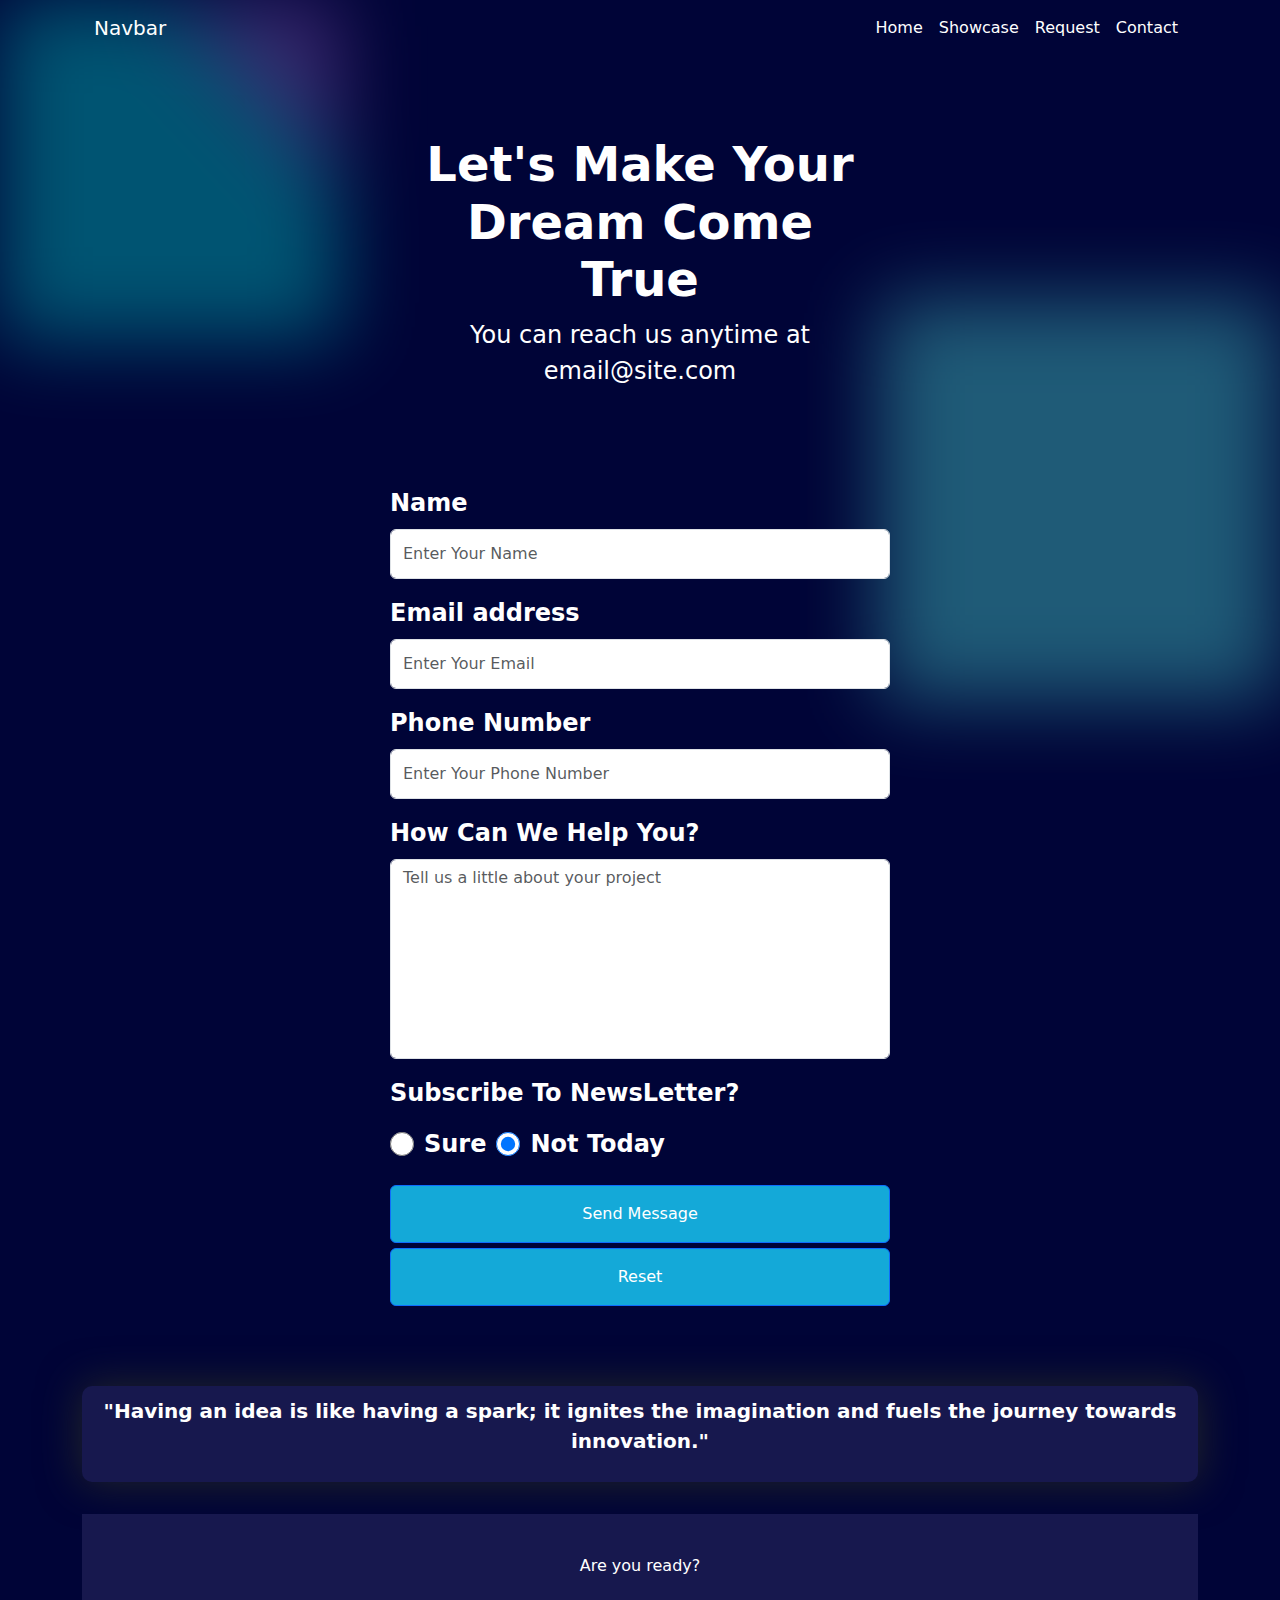
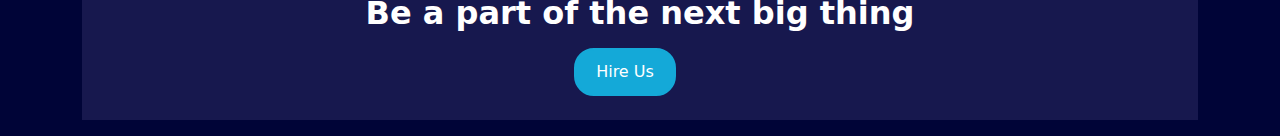
==== contact.html @ f9d52bf1 "First Commit" ====
<!DOCTYPE html>
<html lang="en">
  <head>
    <meta charset="UTF-8" />
    <meta name="viewport" content="width=device-width, initial-scale=1.0" />
    <link rel="stylesheet" href="./styles/contact.css" />
    <link
      href="https://cdn.jsdelivr.net/npm/bootstrap@5.3.3/dist/css/bootstrap.min.css"
      rel="stylesheet"
      integrity="sha384-QWTKZyjpPEjISv5WaRU9OFeRpok6YctnYmDr5pNlyT2bRjXh0JMhjY6hW+ALEwIH"
      crossorigin="anonymous"
    />
    <script
      src="https://cdn.jsdelivr.net/npm/bootstrap@5.3.3/dist/js/bootstrap.min.js"
      integrity="sha384-0pUGZvbkm6XF6gxjEnlmuGrJXVbNuzT9qBBavbLwCsOGabYfZo0T0to5eqruptLy"
      crossorigin="anonymous"
    ></script>
    <title>contact</title>
  </head>
  <body>
    <!-- NavBar -->
    <div class="container">
      <!-- NavBar -->
      <nav class="navbar navbar-expand-lg navbar-light">
        <div class="container-fluid">
          <a class="navbar-brand text-white" href="#">Navbar</a>
          <button
            class="navbar-toggler"
            type="button"
            data-bs-toggle="collapse"
            data-bs-target="#navbarNav"
            aria-controls="navbarNav"
            aria-expanded="false"
            aria-label="Toggle navigation"
          >
            <span class="navbar-toggler-icon"> </span>
          </button>
          <div class="collapse navbar-collapse" id="navbarNav">
            <ul class="navbar-nav ms-auto text-end">
              <li class="nav-item">
                <a
                  class="nav-link active text-white"
                  aria-current="page"
                  href="/index.html"
                  >Home</a
                >
              </li>
              <li class="nav-item">
                <a class="nav-link text-white" href="/showcase.html"
                  >Showcase</a
                >
              </li>
              <li class="nav-item">
                <a class="nav-link text-white" href="/Request.html">Request</a>
              </li>
              <li class="nav-item">
                <a class="nav-link text-white" href="/contact.html">Contact</a>
              </li>
            </ul>
          </div>
        </div>
      </nav>
    </div>
    <!-- Hero Here -->
    <div class="container">
      <div class="wrapper">
        <h1>Let's Make Your<br />dream come<br />true</h1>
        <p>You can reach us anytime at<br />email@site.com</p>
      </div>
    </div>

    <div class="container">
      <div class="form-wrapper">
        <!-- Use BootStrap 5 Form Components Here -->
        <form id="Contact_form" onsubmit="return false">
          <div class="mb-3">
            <label for="nameField" class="form-label">Name</label>
            <input
              type="text"
              class="form-control"
              id="nameField"
              placeholder="Enter Your Name"
            />
          </div>
          <div class="mb-3">
            <label for="emailField" class="form-label">Email address</label>
            <input
              type="email"
              class="form-control"
              id="emailField"
              placeholder="Enter Your Email"
            />
          </div>
          <div class="mb-3">
            <label for="phoneField" class="form-label">Phone Number</label>
            <input
              type="Number"
              class="form-control"
              id="phoneField"
              placeholder="Enter Your Phone Number"
            />
          </div>
          <div class="mb-3">
            <label for="textAreaField" class="form-label"
              >How Can We Help You?</label
            >
            <textarea
              class="form-control"
              id="textAreaField"
              rows="3"
              placeholder="Tell us a little about your project"
            ></textarea>
          </div>
          <div class="mb-3">
            <label for="textAreaField" class="form-label"
              >Subscribe To NewsLetter?</label
            >
            <div class="radio-input">
              <input
                type="radio"
                name="flexRadioDefault"
                id="flexRadioDefault1"
              />
              <label>Sure</label>
              <input
                type="radio"
                name="flexRadioDefault"
                id="flexRadioDefault2"
                checked
              />
              <label>Not Today</label>
            </div>
          </div>

          <div class="btn-container">
            <button
              type="submit"
              class="btn btn-primary"
              onclick="myFunction()"
            >
              Send Message
            </button>
          </div>

          <div class="btn-container margin-top">
            <button type="reset" class="btn btn-primary">Reset</button>
          </div>
        </form>
      </div>
    </div>

    <!-- Quote Stuff -->
    <div class="container quote-container">
      <div class="quote-wrapper">
        <blockquote class="blockquote text-white">
          <p>
            "Having an idea is like having a spark; it ignites the imagination
            and fuels the journey towards innovation."
          </p>
        </blockquote>
      </div>
    </div>
    <!-- Footer -->
    <div class="container">
      <div class="footer-ending">
        <p>Are you ready?</p>
        <h3>Be a part of the next big thing</h3>
        <a href="#" class="btn-one">Hire Us</a>
      </div>
    </div>

    <div class="blob-left"></div>
    <div class="blob-right"></div>
    <script type="text/javascript" src="./scripts/formAction.js"></script>
  </body>
</html>
---- styles/contact.css ----
* {
    margin: 0;
    padding: 0;
}

body {
    background-color: #000437 !important;
    position: relative;
}

.wrapper {
    display: flex;
    flex-direction: column;
    justify-content: center;
    align-items: center;
    margin-top: 5rem;
    text-align: center;
    color: white;
}

.wrapper h1 {
    font-size: 3rem;
    font-weight: bold;
    text-transform: capitalize;
}


.wrapper p {
    font-size: 1.5rem;
}

.form-wrapper {
    display: flex;
    align-items: center;
    justify-content: center;
    color: white;
    margin-top: 5rem;
    margin-bottom: 5rem;
}

.form-wrapper label {
    font-size: 1.5rem;
    font-weight: bold;
}

.form-wrapper input {
    width: 500px;
    height: 50px;
}

.form-wrapper textarea {
    resize: none;
    height: 200px;
}

.btn-container {
    display: flex;
}

.btn-container button {
    width: 100%;
    height: 100%;
    background-color: #14A9D8;
    padding: 1rem;
}

.quote-container {
    text-align: center;
    justify-content: center;
    align-items: center
}

.quote-wrapper {
    border-radius: 10px;
    padding-top: 10px;
    padding-bottom: 10px;
    background-color: #17184e;
    box-shadow: 0 0 40px 2px;
}


blockquote p {
    font-weight: bold;
}


.footer-ending {
    margin-top: 2rem;
    padding: 1.5rem;
    display: flex;
    flex-direction: column;
    align-items: center;
    justify-content: center;
    background-color: #17184e;
    margin-bottom: 1rem;
}

.footer-ending a {
    text-decoration: none !important;
    background: #14A9D8;
    border-radius: 20px;
    padding: 10px 20px;
    margin-right: 30px;
    border: 2px solid #14A9D8;
    color: white;
    font-weight: 500;
}

.footer-ending p {
    margin-top: 1rem;
    font-size: 1rem;
    color: white;
}

.footer-ending h3 {
    margin-bottom: 1rem;
    color: white;
    font-size: 2rem;
    font-weight: bold;
}


.blob-left {
    position: absolute;
    top: 0;
    left: 0;
    opacity: 0.5;
    width: 340px;
    aspect-ratio: 1/1;
    filter: blur(40px);
    z-index: -1;
    background: linear-gradient(47deg,
            rgb(0 164 173) 67%,
            rgba(118, 74, 166, 1) 81%);
}

.blob-right {
    position: absolute;
    top: 300px;
    right: 0;
    opacity: 0.5;
    width: 400px;
    aspect-ratio: 1/1;
    filter: blur(40px);
    z-index: -1;
    background: linear-gradient(50deg,
            rgb(62, 177, 183) 67%,
            rgb(62, 177, 183) 81%);

}

.margin-top {
    margin-top: 5px;
}

.form-wrapper .radio-input {
    display: flex;
    align-items: center;
    gap: 10px;
    /* justify-content: center; */
}

.form-wrapper .radio-input input {
    width: 1.5rem;
}

@media only screen and (max-width: 990px) {
    .form-wrapper input {
        width: 350px;
    }
}
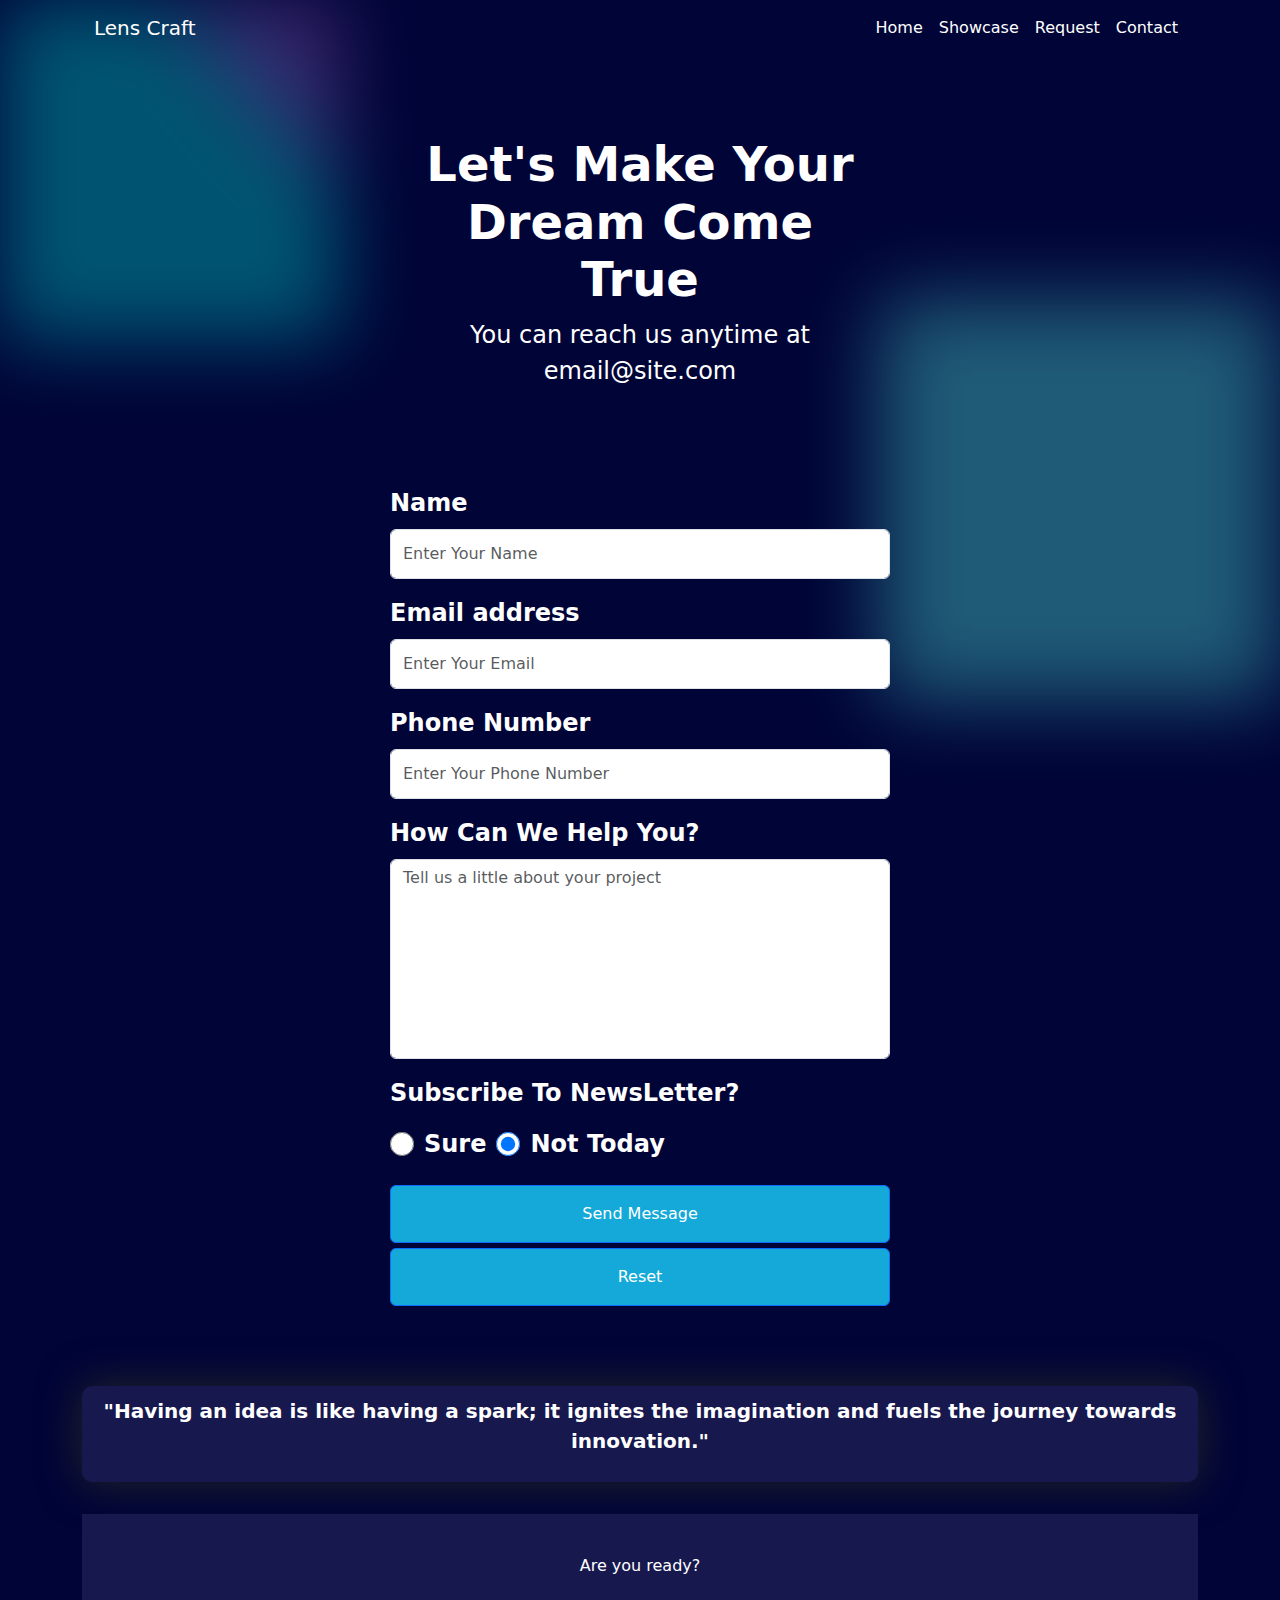
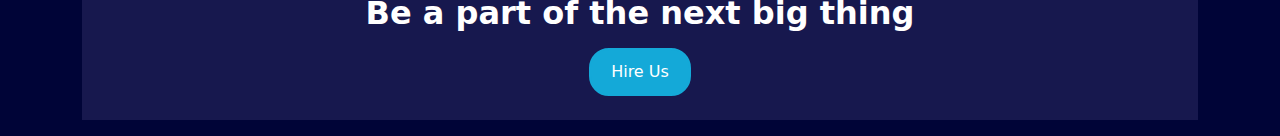
==== commit c2c30de2: "Progress Issue #4" ====
--- a/contact.html
+++ b/contact.html
@@ -23,7 +23,7 @@
       <!-- NavBar -->
       <nav class="navbar navbar-expand-lg navbar-light">
         <div class="container-fluid">
-          <a class="navbar-brand text-white" href="#">Navbar</a>
+          <a class="navbar-brand text-white" href="#">Lens Craft</a>
           <button
             class="navbar-toggler"
             type="button"
--- a/styles/contact.css
+++ b/styles/contact.css
@@ -100,7 +100,6 @@
     background: #14A9D8;
     border-radius: 20px;
     padding: 10px 20px;
-    margin-right: 30px;
     border: 2px solid #14A9D8;
     color: white;
     font-weight: 500;
@@ -117,6 +116,7 @@
     color: white;
     font-size: 2rem;
     font-weight: bold;
+    text-align: center;
 }
 
 
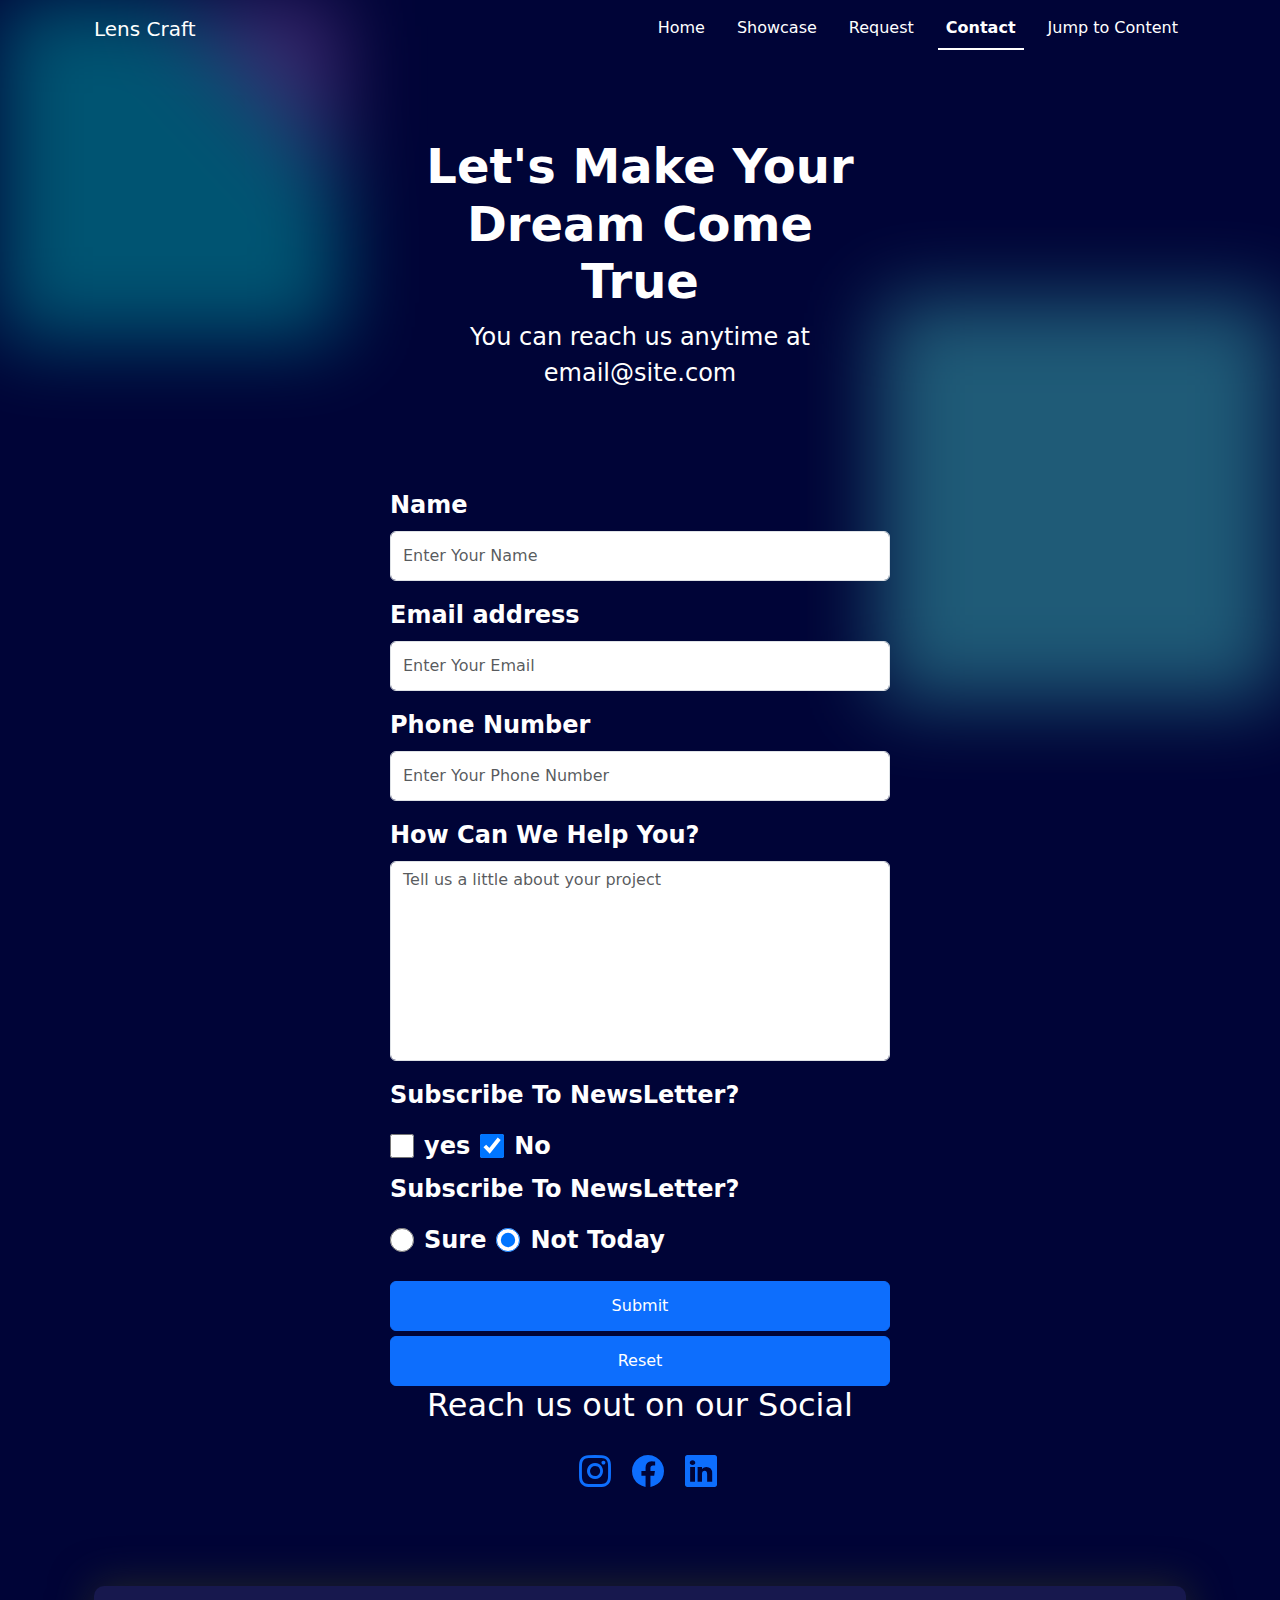
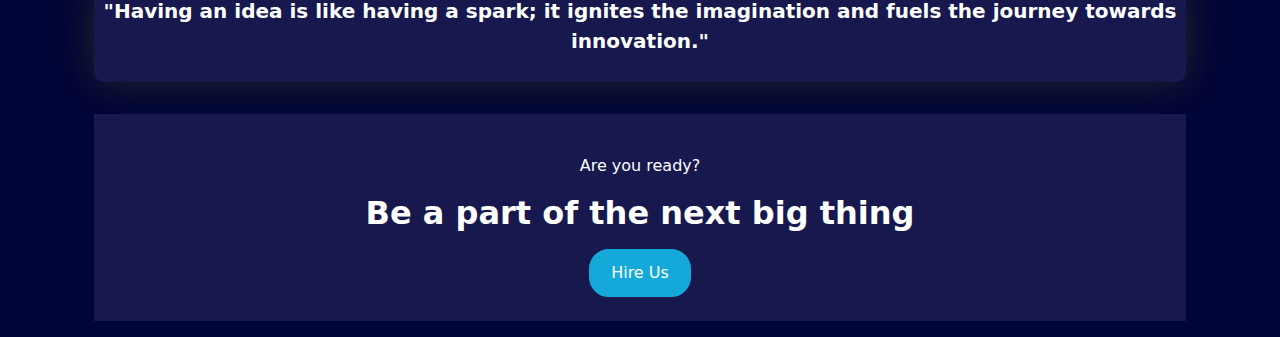
==== commit 265410d3: "Added Some Fixes" ====
--- a/contact.html
+++ b/contact.html
@@ -10,6 +10,10 @@
       integrity="sha384-QWTKZyjpPEjISv5WaRU9OFeRpok6YctnYmDr5pNlyT2bRjXh0JMhjY6hW+ALEwIH"
       crossorigin="anonymous"
     />
+    <link
+      rel="stylesheet"
+      href="https://cdn.jsdelivr.net/npm/bootstrap-icons@1.11.3/font/bootstrap-icons.min.css"
+    />
     <script
       src="https://cdn.jsdelivr.net/npm/bootstrap@5.3.3/dist/js/bootstrap.min.js"
       integrity="sha384-0pUGZvbkm6XF6gxjEnlmuGrJXVbNuzT9qBBavbLwCsOGabYfZo0T0to5eqruptLy"
@@ -19,48 +23,62 @@
   </head>
   <body>
     <!-- NavBar -->
-    <div class="container">
-      <!-- NavBar -->
-      <nav class="navbar navbar-expand-lg navbar-light">
-        <div class="container-fluid">
-          <a class="navbar-brand text-white" href="#">Lens Craft</a>
-          <button
-            class="navbar-toggler"
-            type="button"
-            data-bs-toggle="collapse"
-            data-bs-target="#navbarNav"
-            aria-controls="navbarNav"
-            aria-expanded="false"
-            aria-label="Toggle navigation"
-          >
-            <span class="navbar-toggler-icon"> </span>
-          </button>
-          <div class="collapse navbar-collapse" id="navbarNav">
-            <ul class="navbar-nav ms-auto text-end">
-              <li class="nav-item">
-                <a
-                  class="nav-link active text-white"
-                  aria-current="page"
-                  href="/index.html"
-                  >Home</a
-                >
-              </li>
-              <li class="nav-item">
-                <a class="nav-link text-white" href="/showcase.html"
-                  >Showcase</a
-                >
-              </li>
-              <li class="nav-item">
-                <a class="nav-link text-white" href="/Request.html">Request</a>
-              </li>
-              <li class="nav-item">
-                <a class="nav-link text-white" href="/contact.html">Contact</a>
-              </li>
-            </ul>
-          </div>
-        </div>
-      </nav>
-    </div>
+    <header>
+      <div class="container">
+        <!-- NavBar -->
+        <nav class="navbar navbar-expand-lg navbar-light">
+          <div class="container-fluid">
+            <a class="navbar-brand text-white" href="#">Lens Craft</a>
+            <button
+              class="navbar-toggler"
+              type="button"
+              data-bs-toggle="collapse"
+              data-bs-target="#navbarNav"
+              aria-controls="navbarNav"
+              aria-expanded="false"
+              aria-label="Toggle navigation"
+            >
+              <span class="navbar-toggler-icon"> </span>
+            </button>
+            <div class="collapse navbar-collapse" id="navbarNav">
+              <ul class="nav nav-underline navbar-nav ms-auto text-end">
+                <li class="nav-item">
+                  <a
+                    class="nav-link text-white"
+                    aria-current="page"
+                    href="/index.html"
+                    >Home</a
+                  >
+                </li>
+                <li class="nav-item">
+                  <a class="nav-link text-white" href="/showcase.html"
+                    >Showcase</a
+                  >
+                </li>
+                <li class="nav-item">
+                  <a class="nav-link text-white" href="/Request.html"
+                    >Request</a
+                  >
+                </li>
+                <li class="nav-item">
+                  <a class="nav-link active text-white" href="/contact.html"
+                    >Contact</a
+                  >
+                </li>
+                <li class="nav-item">
+                  <a
+                    class="nav-link text-white"
+                    aria-current="page"
+                    href="#content"
+                    >Jump to Content</a
+                  >
+                </li>
+              </ul>
+            </div>
+          </div>
+        </nav>
+      </div>
+    </header>
     <!-- Hero Here -->
     <div class="container">
       <div class="wrapper">
@@ -69,16 +87,17 @@
       </div>
     </div>
 
-    <div class="container">
+    <div id="content" class="container">
       <div class="form-wrapper">
         <!-- Use BootStrap 5 Form Components Here -->
-        <form id="Contact_form" onsubmit="return false">
+        <form action="mailto:mycoolemail@gmail.com">
           <div class="mb-3">
             <label for="nameField" class="form-label">Name</label>
             <input
               type="text"
               class="form-control"
               id="nameField"
+              name="Name"
               placeholder="Enter Your Name"
             />
           </div>
@@ -88,6 +107,7 @@
               type="email"
               class="form-control"
               id="emailField"
+              name="Email"
               placeholder="Enter Your Email"
             />
           </div>
@@ -97,6 +117,7 @@
               type="Number"
               class="form-control"
               id="phoneField"
+              name="Number"
               placeholder="Enter Your Phone Number"
             />
           </div>
@@ -108,9 +129,32 @@
               class="form-control"
               id="textAreaField"
               rows="3"
+              name="Query"
               placeholder="Tell us a little about your project"
             ></textarea>
           </div>
+          
+          <div class="mb-3">
+            <label for="textAreaField" class="form-label"
+              >Subscribe To NewsLetter?</label
+            >
+            <div class="radio-input">
+              <input
+                type="checkbox"
+                name="flexCheckDefault"
+                id="flexCheckDefault1"
+              />
+              <label>yes</label>
+              <input
+                type="checkbox"
+                name="flexCheckDefault"
+                id="flexCheckDefault2"
+                checked
+              />
+              <label>No</label>
+
+          </div>
+          
           <div class="mb-3">
             <label for="textAreaField" class="form-label"
               >Subscribe To NewsLetter?</label
@@ -132,18 +176,36 @@
             </div>
           </div>
 
-          <div class="btn-container">
-            <button
-              type="submit"
-              class="btn btn-primary"
-              onclick="myFunction()"
-            >
-              Send Message
-            </button>
-          </div>
-
           <div class="btn-container margin-top">
-            <button type="reset" class="btn btn-primary">Reset</button>
+            <input type="submit" class="btn btn-primary" />
+          </div>
+
+          <div class="btn-container margin-top">
+            <input type="reset" class="btn btn-primary" />
+          </div>
+
+          <div class="justify-center text-center mx-auto">
+            <h2>Reach us out on our Social</h2>
+            <div>
+              <a
+                class="icon-link icon-link-hover m-2"
+                href="https://www.instagram.com/shahzaib.ali__/"
+              >
+                <i class="bi bi-instagram p-2 fs-2 pe-auto"></i>
+              </a>
+              <a
+                class="icon-link icon-link-hover m-2"
+                href="https://www.facebook.com/shahzaibali2004/"
+              >
+                <i class="bi bi-facebook p-2 fs-2 pe-auto"></i>
+              </a>
+              <a
+                class="icon-link icon-link-hover m-2"
+                href="https://www.linkedin.com/in/shahzaibalidaoriginal/"
+              >
+                <i class="bi bi-linkedin p-2 fs-2 pe-auto"></i>
+              </a>
+            </div>
           </div>
         </form>
       </div>
@@ -153,24 +215,26 @@
     <div class="container quote-container">
       <div class="quote-wrapper">
         <blockquote class="blockquote text-white">
-          <p>
+          <article>
             "Having an idea is like having a spark; it ignites the imagination
             and fuels the journey towards innovation."
-          </p>
+          </article>
         </blockquote>
       </div>
     </div>
     <!-- Footer -->
-    <div class="container">
-      <div class="footer-ending">
-        <p>Are you ready?</p>
-        <h3>Be a part of the next big thing</h3>
-        <a href="#" class="btn-one">Hire Us</a>
-      </div>
-    </div>
+    <footer>
+      <div class="container">
+        <div class="footer-ending">
+          <p>Are you ready?</p>
+          <h3>Be a part of the next big thing</h3>
+          <a href="#" class="btn-one">Hire Us</a>
+        </div>
+      </div>
+    </footer>
 
     <div class="blob-left"></div>
     <div class="blob-right"></div>
-    <script type="text/javascript" src="./scripts/formAction.js"></script>
+    <!-- <script type="text/javascript" src="./scripts/formAction.js"></script> -->
   </body>
 </html>
--- a/styles/contact.css
+++ b/styles/contact.css
@@ -79,7 +79,7 @@
 }
 
 
-blockquote p {
+blockquote article {
     font-weight: bold;
 }
 
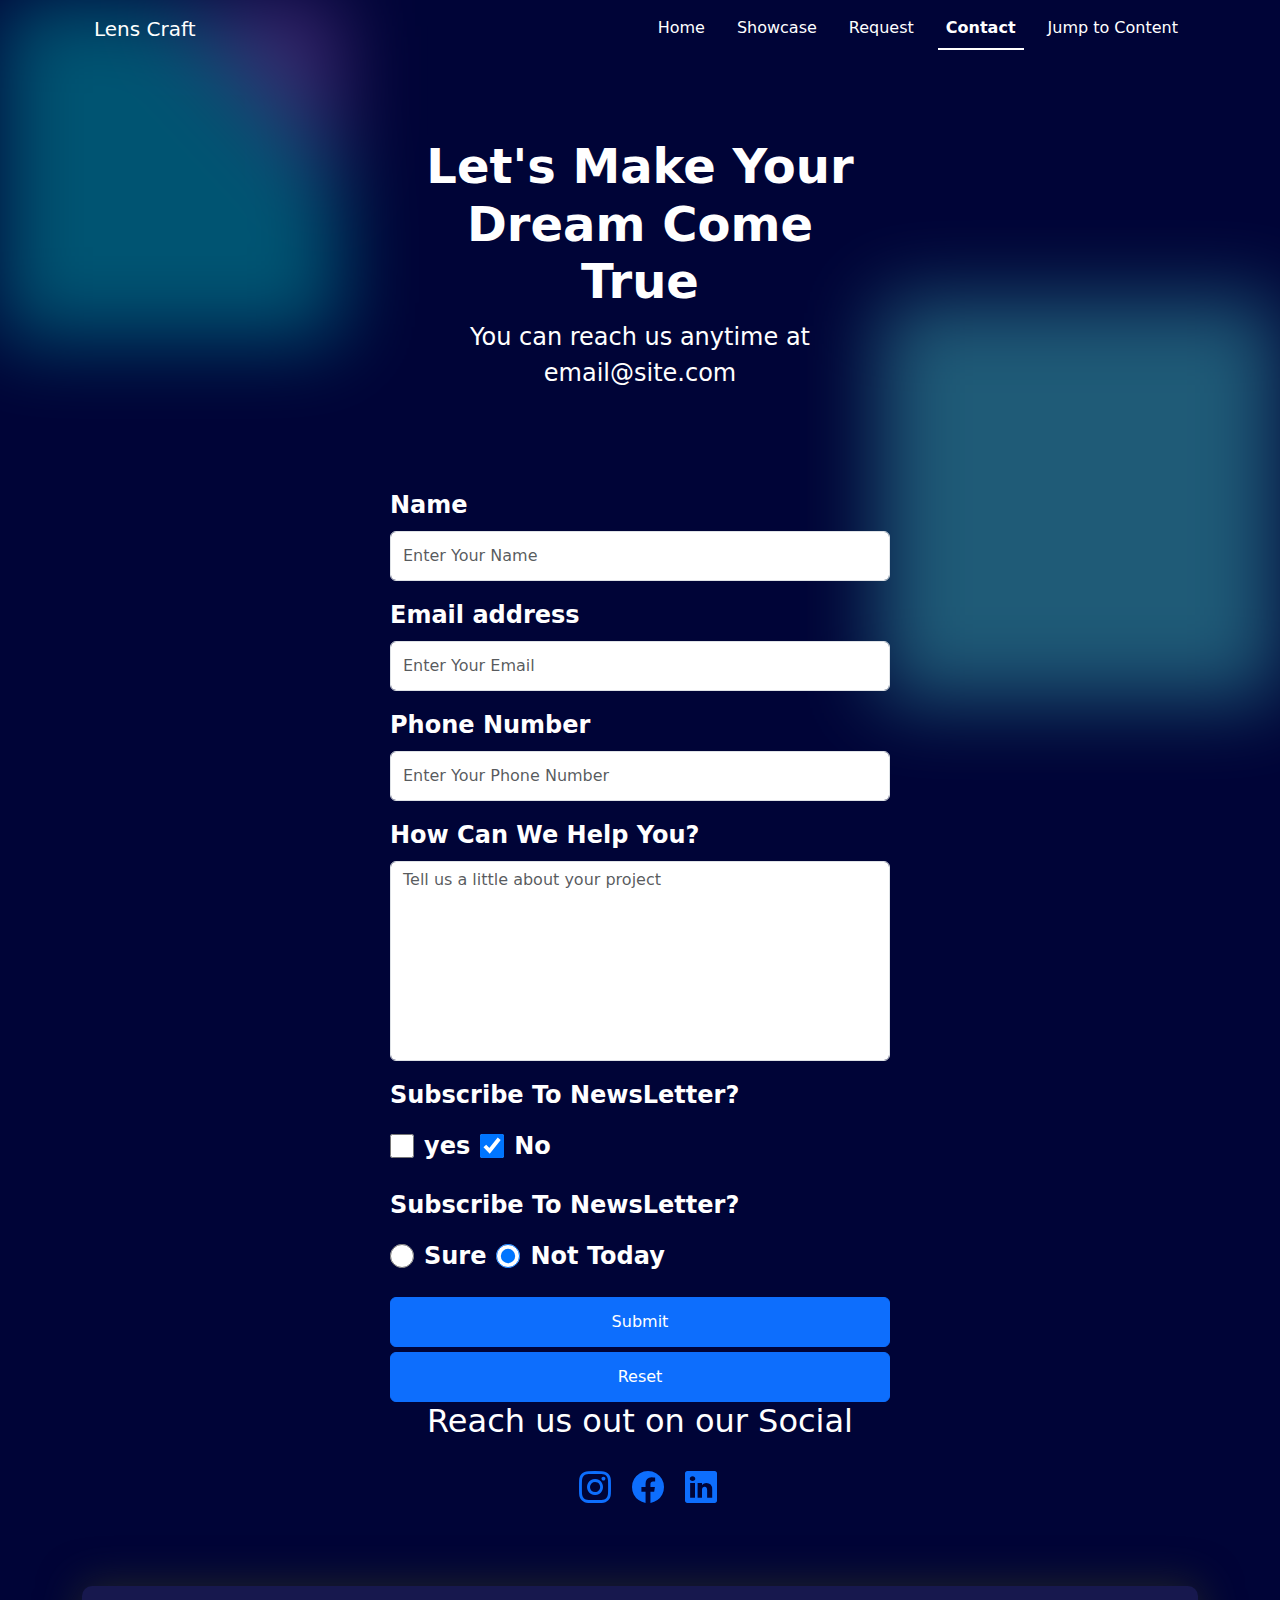
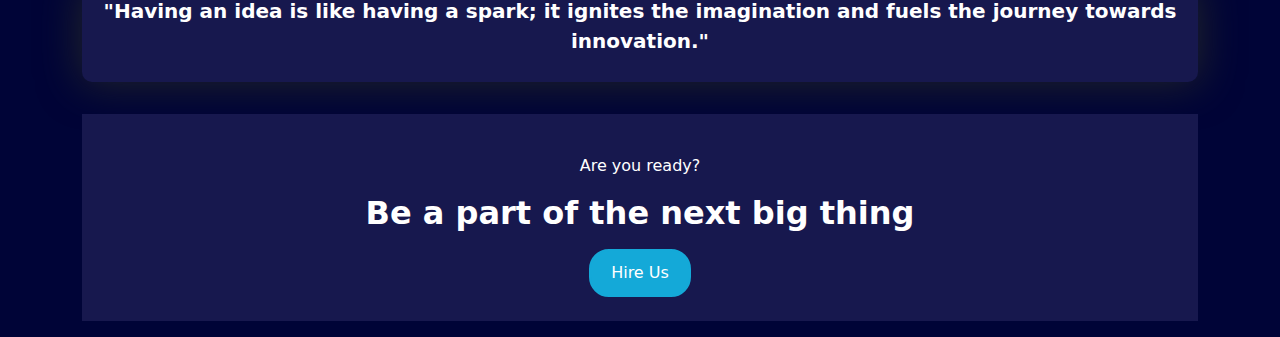
==== commit c98e7822: "Validated html and css" ====
--- a/contact.html
+++ b/contact.html
@@ -133,7 +133,7 @@
               placeholder="Tell us a little about your project"
             ></textarea>
           </div>
-          
+
           <div class="mb-3">
             <label for="textAreaField" class="form-label"
               >Subscribe To NewsLetter?</label
@@ -152,9 +152,9 @@
                 checked
               />
               <label>No</label>
-
-          </div>
-          
+            </div>
+          </div>
+
           <div class="mb-3">
             <label for="textAreaField" class="form-label"
               >Subscribe To NewsLetter?</label
